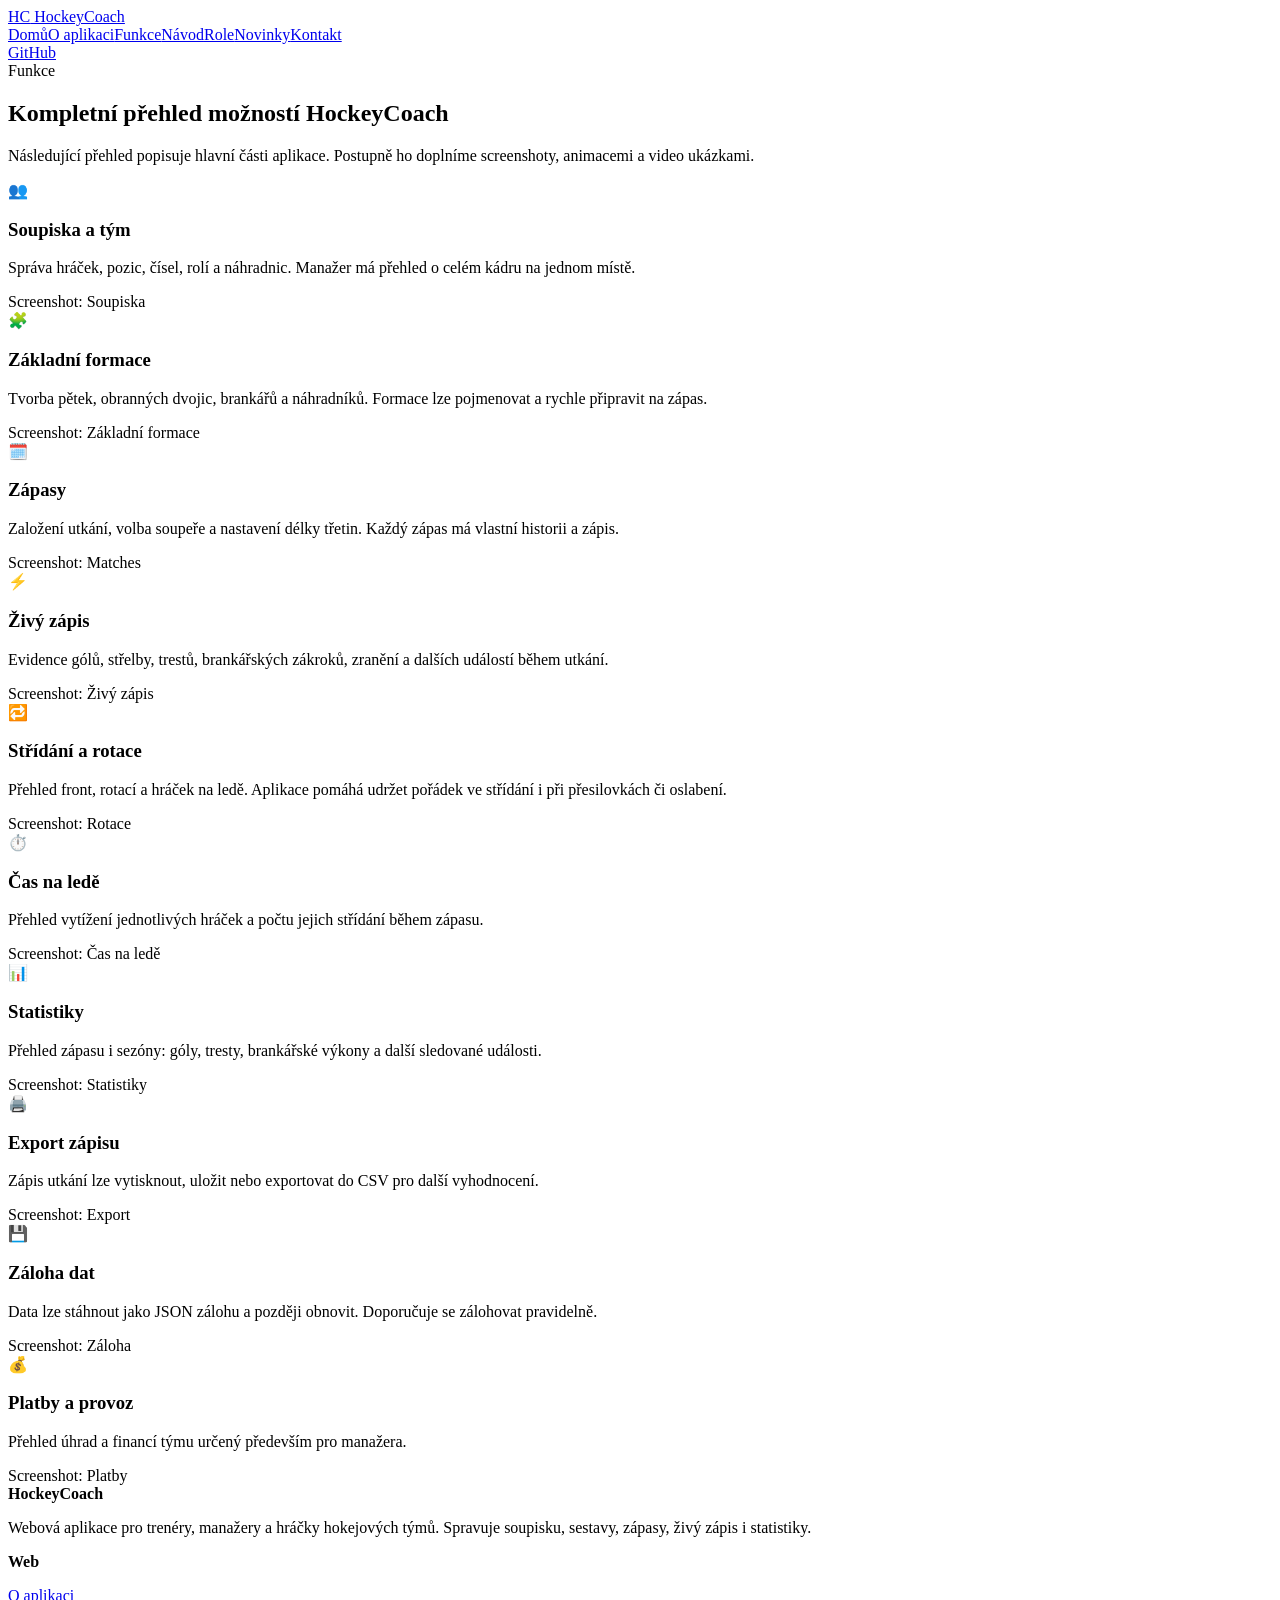
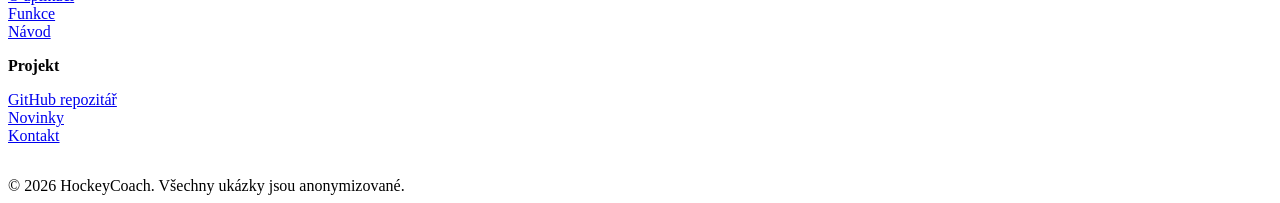
==== funkce.html @ fdcdddcd "Nový web pro app HockeyCoach" ====
<!doctype html><html lang="cs"><head><meta charset="utf-8"><meta name="viewport" content="width=device-width,initial-scale=1"><title>Funkce | HockeyCoach</title><meta name="description" content="HockeyCoach je webová aplikace pro hokejové trenéry, manažery a hráčky: soupiska, sestavy, zápasy, živý zápis a statistiky."><link rel="stylesheet" href="assets/style.css"></head><body><header><nav class="container nav"><a class="brand" href="index.html"><span class="logo">HC</span> HockeyCoach</a><div class="menu"><a href="index.html" class="">Domů</a><a href="o-aplikaci.html" class="">O aplikaci</a><a href="funkce.html" class="active">Funkce</a><a href="navod.html" class="">Návod</a><a href="role.html" class="">Role</a><a href="novinky.html" class="">Novinky</a><a href="kontakt.html" class="">Kontakt</a></div><a class="btn btn-ghost" href="https://github.com/tomaskreJH/HockeyCoach">GitHub</a></nav></header><main>
<section class="section"><div class="container">
<span class="kicker">Funkce</span><h1>Kompletní přehled možností HockeyCoach</h1>
<p class="lead">Následující přehled popisuje hlavní části aplikace. Postupně ho doplníme screenshoty, animacemi a video ukázkami.</p></div></section>

<section class="section section-alt"><div class="container grid g2">
<div class="card reveal"><div class="icon">👥</div><h3>Soupiska a tým</h3><p>Správa hráček, pozic, čísel, rolí a náhradnic. Manažer má přehled o celém kádru na jednom místě.</p><div class="shot">Screenshot: Soupiska</div></div>
<div class="card reveal"><div class="icon">🧩</div><h3>Základní formace</h3><p>Tvorba pětek, obranných dvojic, brankářů a náhradníků. Formace lze pojmenovat a rychle připravit na zápas.</p><div class="shot">Screenshot: Základní formace</div></div>
<div class="card reveal"><div class="icon">🗓️</div><h3>Zápasy</h3><p>Založení utkání, volba soupeře a nastavení délky třetin. Každý zápas má vlastní historii a zápis.</p><div class="shot">Screenshot: Matches</div></div>
<div class="card reveal"><div class="icon">⚡</div><h3>Živý zápis</h3><p>Evidence gólů, střelby, trestů, brankářských zákroků, zranění a dalších událostí během utkání.</p><div class="shot">Screenshot: Živý zápis</div></div>
<div class="card reveal"><div class="icon">🔁</div><h3>Střídání a rotace</h3><p>Přehled front, rotací a hráček na ledě. Aplikace pomáhá udržet pořádek ve střídání i při přesilovkách či oslabení.</p><div class="shot">Screenshot: Rotace</div></div>
<div class="card reveal"><div class="icon">⏱️</div><h3>Čas na ledě</h3><p>Přehled vytížení jednotlivých hráček a počtu jejich střídání během zápasu.</p><div class="shot">Screenshot: Čas na ledě</div></div>
<div class="card reveal"><div class="icon">📊</div><h3>Statistiky</h3><p>Přehled zápasu i sezóny: góly, tresty, brankářské výkony a další sledované události.</p><div class="shot">Screenshot: Statistiky</div></div>
<div class="card reveal"><div class="icon">🖨️</div><h3>Export zápisu</h3><p>Zápis utkání lze vytisknout, uložit nebo exportovat do CSV pro další vyhodnocení.</p><div class="shot">Screenshot: Export</div></div>
<div class="card reveal"><div class="icon">💾</div><h3>Záloha dat</h3><p>Data lze stáhnout jako JSON zálohu a později obnovit. Doporučuje se zálohovat pravidelně.</p><div class="shot">Screenshot: Záloha</div></div>
<div class="card reveal"><div class="icon">💰</div><h3>Platby a provoz</h3><p>Přehled úhrad a financí týmu určený především pro manažera.</p><div class="shot">Screenshot: Platby</div></div>
</div></section>
</main><footer><div class="container footer-grid">
    <div><strong>HockeyCoach</strong><p>Webová aplikace pro trenéry, manažery a hráčky hokejových týmů. Spravuje soupisku, sestavy, zápasy, živý zápis i statistiky.</p></div>
    <div><strong>Web</strong><p><a href="o-aplikaci.html">O aplikaci</a><br><a href="funkce.html">Funkce</a><br><a href="navod.html">Návod</a></p></div>
    <div><strong>Projekt</strong><p><a href="https://github.com/tomaskreJH/HockeyCoach">GitHub repozitář</a><br><a href="novinky.html">Novinky</a><br><a href="kontakt.html">Kontakt</a></p></div>
    </div><div class="container" style="margin-top:2rem">© 2026 HockeyCoach. Všechny ukázky jsou anonymizované.</div></footer><script src="assets/script.js"></script></body></html>
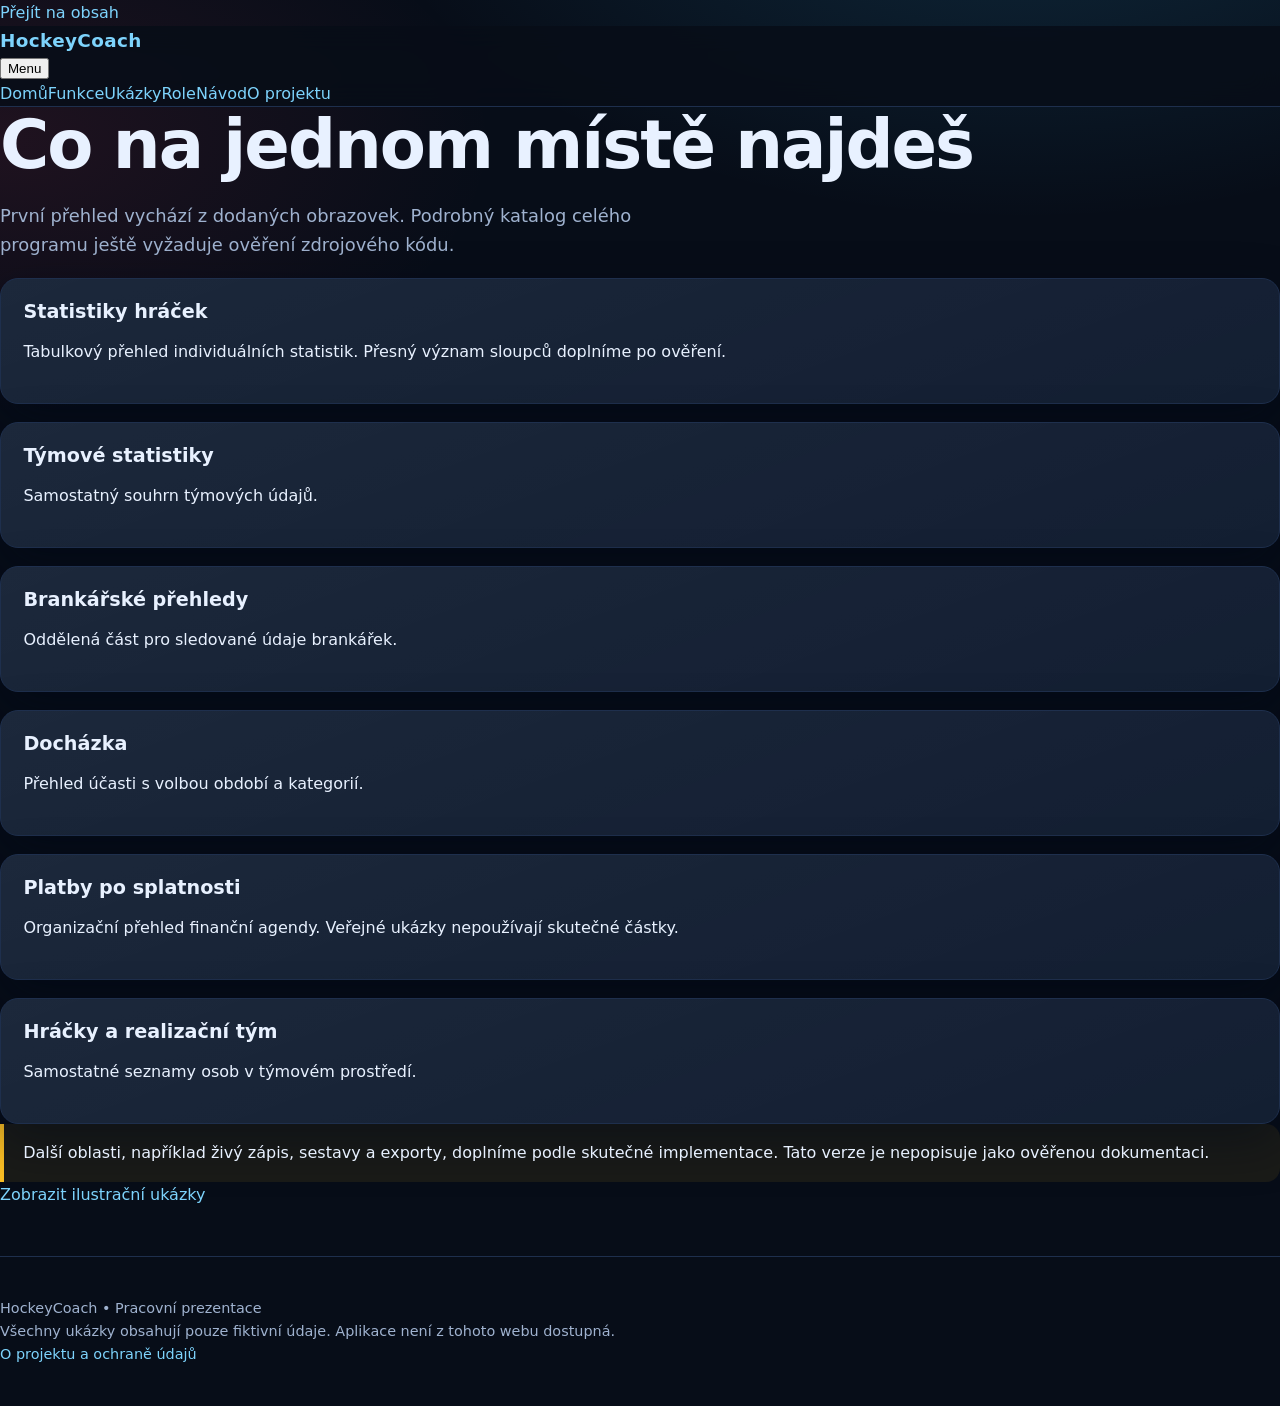
==== commit 8126ab6b: "Add files via upload" ====
--- a/funkce.html
+++ b/funkce.html
@@ -1,22 +1 @@
-<!doctype html><html lang="cs"><head><meta charset="utf-8"><meta name="viewport" content="width=device-width,initial-scale=1"><title>Funkce | HockeyCoach</title><meta name="description" content="HockeyCoach je webová aplikace pro hokejové trenéry, manažery a hráčky: soupiska, sestavy, zápasy, živý zápis a statistiky."><link rel="stylesheet" href="assets/style.css"></head><body><header><nav class="container nav"><a class="brand" href="index.html"><span class="logo">HC</span> HockeyCoach</a><div class="menu"><a href="index.html" class="">Domů</a><a href="o-aplikaci.html" class="">O aplikaci</a><a href="funkce.html" class="active">Funkce</a><a href="navod.html" class="">Návod</a><a href="role.html" class="">Role</a><a href="novinky.html" class="">Novinky</a><a href="kontakt.html" class="">Kontakt</a></div><a class="btn btn-ghost" href="https://github.com/tomaskreJH/HockeyCoach">GitHub</a></nav></header><main>
-<section class="section"><div class="container">
-<span class="kicker">Funkce</span><h1>Kompletní přehled možností HockeyCoach</h1>
-<p class="lead">Následující přehled popisuje hlavní části aplikace. Postupně ho doplníme screenshoty, animacemi a video ukázkami.</p></div></section>
-
-<section class="section section-alt"><div class="container grid g2">
-<div class="card reveal"><div class="icon">👥</div><h3>Soupiska a tým</h3><p>Správa hráček, pozic, čísel, rolí a náhradnic. Manažer má přehled o celém kádru na jednom místě.</p><div class="shot">Screenshot: Soupiska</div></div>
-<div class="card reveal"><div class="icon">🧩</div><h3>Základní formace</h3><p>Tvorba pětek, obranných dvojic, brankářů a náhradníků. Formace lze pojmenovat a rychle připravit na zápas.</p><div class="shot">Screenshot: Základní formace</div></div>
-<div class="card reveal"><div class="icon">🗓️</div><h3>Zápasy</h3><p>Založení utkání, volba soupeře a nastavení délky třetin. Každý zápas má vlastní historii a zápis.</p><div class="shot">Screenshot: Matches</div></div>
-<div class="card reveal"><div class="icon">⚡</div><h3>Živý zápis</h3><p>Evidence gólů, střelby, trestů, brankářských zákroků, zranění a dalších událostí během utkání.</p><div class="shot">Screenshot: Živý zápis</div></div>
-<div class="card reveal"><div class="icon">🔁</div><h3>Střídání a rotace</h3><p>Přehled front, rotací a hráček na ledě. Aplikace pomáhá udržet pořádek ve střídání i při přesilovkách či oslabení.</p><div class="shot">Screenshot: Rotace</div></div>
-<div class="card reveal"><div class="icon">⏱️</div><h3>Čas na ledě</h3><p>Přehled vytížení jednotlivých hráček a počtu jejich střídání během zápasu.</p><div class="shot">Screenshot: Čas na ledě</div></div>
-<div class="card reveal"><div class="icon">📊</div><h3>Statistiky</h3><p>Přehled zápasu i sezóny: góly, tresty, brankářské výkony a další sledované události.</p><div class="shot">Screenshot: Statistiky</div></div>
-<div class="card reveal"><div class="icon">🖨️</div><h3>Export zápisu</h3><p>Zápis utkání lze vytisknout, uložit nebo exportovat do CSV pro další vyhodnocení.</p><div class="shot">Screenshot: Export</div></div>
-<div class="card reveal"><div class="icon">💾</div><h3>Záloha dat</h3><p>Data lze stáhnout jako JSON zálohu a později obnovit. Doporučuje se zálohovat pravidelně.</p><div class="shot">Screenshot: Záloha</div></div>
-<div class="card reveal"><div class="icon">💰</div><h3>Platby a provoz</h3><p>Přehled úhrad a financí týmu určený především pro manažera.</p><div class="shot">Screenshot: Platby</div></div>
-</div></section>
-</main><footer><div class="container footer-grid">
-    <div><strong>HockeyCoach</strong><p>Webová aplikace pro trenéry, manažery a hráčky hokejových týmů. Spravuje soupisku, sestavy, zápasy, živý zápis i statistiky.</p></div>
-    <div><strong>Web</strong><p><a href="o-aplikaci.html">O aplikaci</a><br><a href="funkce.html">Funkce</a><br><a href="navod.html">Návod</a></p></div>
-    <div><strong>Projekt</strong><p><a href="https://github.com/tomaskreJH/HockeyCoach">GitHub repozitář</a><br><a href="novinky.html">Novinky</a><br><a href="kontakt.html">Kontakt</a></p></div>
-    </div><div class="container" style="margin-top:2rem">© 2026 HockeyCoach. Všechny ukázky jsou anonymizované.</div></footer><script src="assets/script.js"></script></body></html>+<!doctype html><html lang="cs"><head><meta charset="utf-8"><meta name="viewport" content="width=device-width,initial-scale=1"><title>Přehled funkcí | HockeyCoach</title><meta name="description" content="Pracovní prezentace HockeyCoach s anonymními ilustračními ukázkami a připravovaným návodem."><link rel="stylesheet" href="assets/style.css"><script src="assets/script.js" defer></script></head><body><a class="skip" href="#obsah">Přejít na obsah</a><header><nav aria-label="Hlavní navigace"><a class="brand" href="index.html">HockeyCoach</a><button class="toggle" aria-controls="menu" aria-expanded="false">Menu</button><div class="links" id="menu"><a href="index.html">Domů</a><a href="funkce.html" aria-current="page">Funkce</a><a href="ukazky.html">Ukázky</a><a href="role.html">Role</a><a href="navod.html">Návod</a><a href="o-projektu.html">O projektu</a></div></nav></header><main id="obsah"><h1>Co na jednom místě najdeš</h1><p class="lead">První přehled vychází z dodaných obrazovek. Podrobný katalog celého programu ještě vyžaduje ověření zdrojového kódu.</p><section><div class="grid"><article class="card"><h3>Statistiky hráček</h3><p>Tabulkový přehled individuálních statistik. Přesný význam sloupců doplníme po ověření.</p></article><article class="card"><h3>Týmové statistiky</h3><p>Samostatný souhrn týmových údajů.</p></article><article class="card"><h3>Brankářské přehledy</h3><p>Oddělená část pro sledované údaje brankářek.</p></article><article class="card"><h3>Docházka</h3><p>Přehled účasti s volbou období a kategorií.</p></article><article class="card"><h3>Platby po splatnosti</h3><p>Organizační přehled finanční agendy. Veřejné ukázky nepoužívají skutečné částky.</p></article><article class="card"><h3>Hráčky a realizační tým</h3><p>Samostatné seznamy osob v týmovém prostředí.</p></article></div></section><div class="note">Další oblasti, například živý zápis, sestavy a exporty, doplníme podle skutečné implementace. Tato verze je nepopisuje jako ověřenou dokumentaci.</div><a class="button" href="ukazky.html">Zobrazit ilustrační ukázky</a></main><footer>HockeyCoach • Pracovní prezentace<br>Všechny ukázky obsahují pouze fiktivní údaje. Aplikace není z tohoto webu dostupná.<br><a href="o-projektu.html">O projektu a ochraně údajů</a></footer></body></html>
--- a/assets/style.css
+++ b/assets/style.css
@@ -0,0 +1,75 @@
+
+:root{
+  --bg:#070d18; --bg2:#0b1424; --card:#101c30; --line:#1e2f4d;
+  --text:#e8f1ff; --muted:#9fb2cf; --ice:#38bdf8; --ice2:#7dd3fc;
+  --accent:#f43f5e; --gold:#fbbf24; --green:#22c55e;
+  --radius:18px; --shadow:0 18px 50px rgba(2,8,23,.45);
+}
+*{box-sizing:border-box}
+html{scroll-behavior:smooth}
+body{margin:0;font-family:"Segoe UI",system-ui,-apple-system,sans-serif;background:
+  radial-gradient(1100px 600px at 80% -10%,rgba(56,189,248,.16),transparent 60%),
+  radial-gradient(900px 500px at 0% 10%,rgba(244,63,94,.10),transparent 55%),
+  var(--bg);color:var(--text);line-height:1.6}
+a{color:var(--ice2);text-decoration:none}
+a:hover{text-decoration:underline}
+img{max-width:100%;display:block;border-radius:14px}
+.container{width:min(1180px,92vw);margin:auto}
+header{position:sticky;top:0;z-index:50;background:rgba(7,13,24,.86);backdrop-filter:blur(14px);border-bottom:1px solid var(--line)}
+.nav{display:flex;align-items:center;justify-content:space-between;gap:1rem;padding:.85rem 0}
+.brand{display:flex;align-items:center;gap:.7rem;font-weight:800;font-size:1.15rem;letter-spacing:.02em}
+.logo{width:42px;height:42px;border-radius:12px;background:linear-gradient(135deg,var(--ice),#0ea5e9);display:grid;place-items:center;font-weight:900;color:#04121f;box-shadow:0 0 24px rgba(56,189,248,.35)}
+.menu{display:flex;gap:.35rem;flex-wrap:wrap}
+.menu a{padding:.55rem .8rem;border-radius:999px;color:var(--muted);font-weight:600;font-size:.92rem}
+.menu a:hover,.menu a.active{color:#fff;background:rgba(56,189,248,.14)}
+.btn{display:inline-flex;align-items:center;gap:.5rem;padding:.8rem 1.25rem;border-radius:999px;font-weight:800;border:1px solid transparent;cursor:pointer;transition:.2s}
+.btn-primary{background:linear-gradient(135deg,var(--ice),#0284c7);color:#021018;box-shadow:0 10px 30px rgba(56,189,248,.25)}
+.btn-primary:hover{transform:translateY(-2px)}
+.btn-ghost{border-color:var(--line);color:var(--text);background:rgba(255,255,255,.03)}
+.btn-ghost:hover{border-color:var(--ice);color:#fff}
+.badge{display:inline-flex;align-items:center;gap:.45rem;padding:.35rem .75rem;border-radius:999px;background:rgba(56,189,248,.12);border:1px solid rgba(56,189,248,.3);color:var(--ice2);font-size:.8rem;font-weight:700}
+.hero{padding:5rem 0 4rem;position:relative;overflow:hidden}
+.hero-grid{display:grid;grid-template-columns:1.1fr .9fr;gap:3rem;align-items:center}
+h1,h2,h3{line-height:1.15;margin:0 0 .8rem}
+h1{font-size:clamp(2.4rem,5.5vw,4.2rem);font-weight:900;letter-spacing:-.03em}
+h2{font-size:clamp(1.8rem,3.2vw,2.6rem);letter-spacing:-.02em}
+h3{font-size:1.2rem}
+.lead{color:var(--muted);font-size:1.12rem;max-width:62ch}
+.section{padding:4.5rem 0}
+.section-alt{background:linear-gradient(180deg,rgba(16,28,48,.55),rgba(7,13,24,0));border-top:1px solid var(--line);border-bottom:1px solid var(--line)}
+.grid{display:grid;gap:1.1rem}
+.g2{grid-template-columns:repeat(2,1fr)}
+.g3{grid-template-columns:repeat(3,1fr)}
+.g4{grid-template-columns:repeat(4,1fr)}
+.card{background:linear-gradient(160deg,rgba(255,255,255,.05),rgba(255,255,255,.01)),var(--card);border:1px solid var(--line);border-radius:var(--radius);padding:1.4rem;box-shadow:var(--shadow);transition:.25s}
+.card:hover{transform:translateY(-4px);border-color:rgba(56,189,248,.45)}
+.icon{width:48px;height:48px;border-radius:14px;display:grid;place-items:center;font-size:1.4rem;background:rgba(56,189,248,.14);border:1px solid rgba(56,189,248,.25);margin-bottom:1rem}
+.kicker{color:var(--ice);font-weight:800;text-transform:uppercase;letter-spacing:.16em;font-size:.78rem;margin-bottom:.6rem}
+.stat{font-size:2rem;font-weight:900;color:#fff}
+.stat-label{color:var(--muted);font-size:.9rem}
+.shot{aspect-ratio:16/10;background:
+  linear-gradient(135deg,rgba(56,189,248,.18),rgba(244,63,94,.10)),
+  repeating-linear-gradient(90deg,rgba(255,255,255,.035) 0 2px,transparent 2px 48px);
+  border:1px dashed rgba(125,211,252,.35);border-radius:var(--radius);display:grid;place-items:center;color:var(--muted);font-weight:700;text-align:center;padding:1rem}
+.shot small{display:block;font-weight:500;margin-top:.3rem}
+.steps{counter-reset:s}
+.step{position:relative;padding-left:3.8rem;margin-bottom:1.2rem}
+.step:before{counter-increment:s;content:counter(s);position:absolute;left:0;top:0;width:2.6rem;height:2.6rem;border-radius:50%;display:grid;place-items:center;font-weight:900;background:linear-gradient(135deg,var(--ice),#0369a1);color:#021018}
+.role-tabs{display:flex;gap:.5rem;flex-wrap:wrap;margin-bottom:1.5rem}
+.role-tab{padding:.65rem 1rem;border-radius:999px;border:1px solid var(--line);background:rgba(255,255,255,.03);color:var(--muted);font-weight:700;cursor:pointer}
+.role-tab.active{background:rgba(56,189,248,.16);border-color:var(--ice);color:#fff}
+.role-panel{display:none}
+.role-panel.active{display:block;animation:fade .35s ease}
+@keyframes fade{from{opacity:0;transform:translateY(12px)}to{opacity:1;transform:none}}
+.reveal{opacity:0;transform:translateY(24px);transition:.7s cubic-bezier(.2,.7,.2,1)}
+.reveal.visible{opacity:1;transform:none}
+.timeline{border-left:2px solid rgba(56,189,248,.35);padding-left:1.5rem}
+.timeline-item{margin-bottom:1.4rem;position:relative}
+.timeline-item:before{content:"";position:absolute;left:-2.05rem;top:.35rem;width:.85rem;height:.85rem;border-radius:50%;background:var(--ice);box-shadow:0 0 0 5px rgba(56,189,248,.15)}
+table{width:100%;border-collapse:collapse;font-size:.95rem}
+th,td{text-align:left;padding:.8rem;border-bottom:1px solid var(--line)}
+th{color:var(--ice2);font-size:.8rem;text-transform:uppercase;letter-spacing:.08em}
+.note{border-left:4px solid var(--gold);background:rgba(251,191,36,.08);padding:1rem 1.2rem;border-radius:0 14px 14px 0}
+footer{border-top:1px solid var(--line);padding:2.5rem 0;margin-top:3rem;color:var(--muted);font-size:.9rem}
+.footer-grid{display:grid;grid-template-columns:2fr 1fr 1fr;gap:2rem}
+@media(max-width:900px){.hero-grid,.g2,.g3,.g4,.footer-grid{grid-template-columns:1fr}.menu{display:none}}
